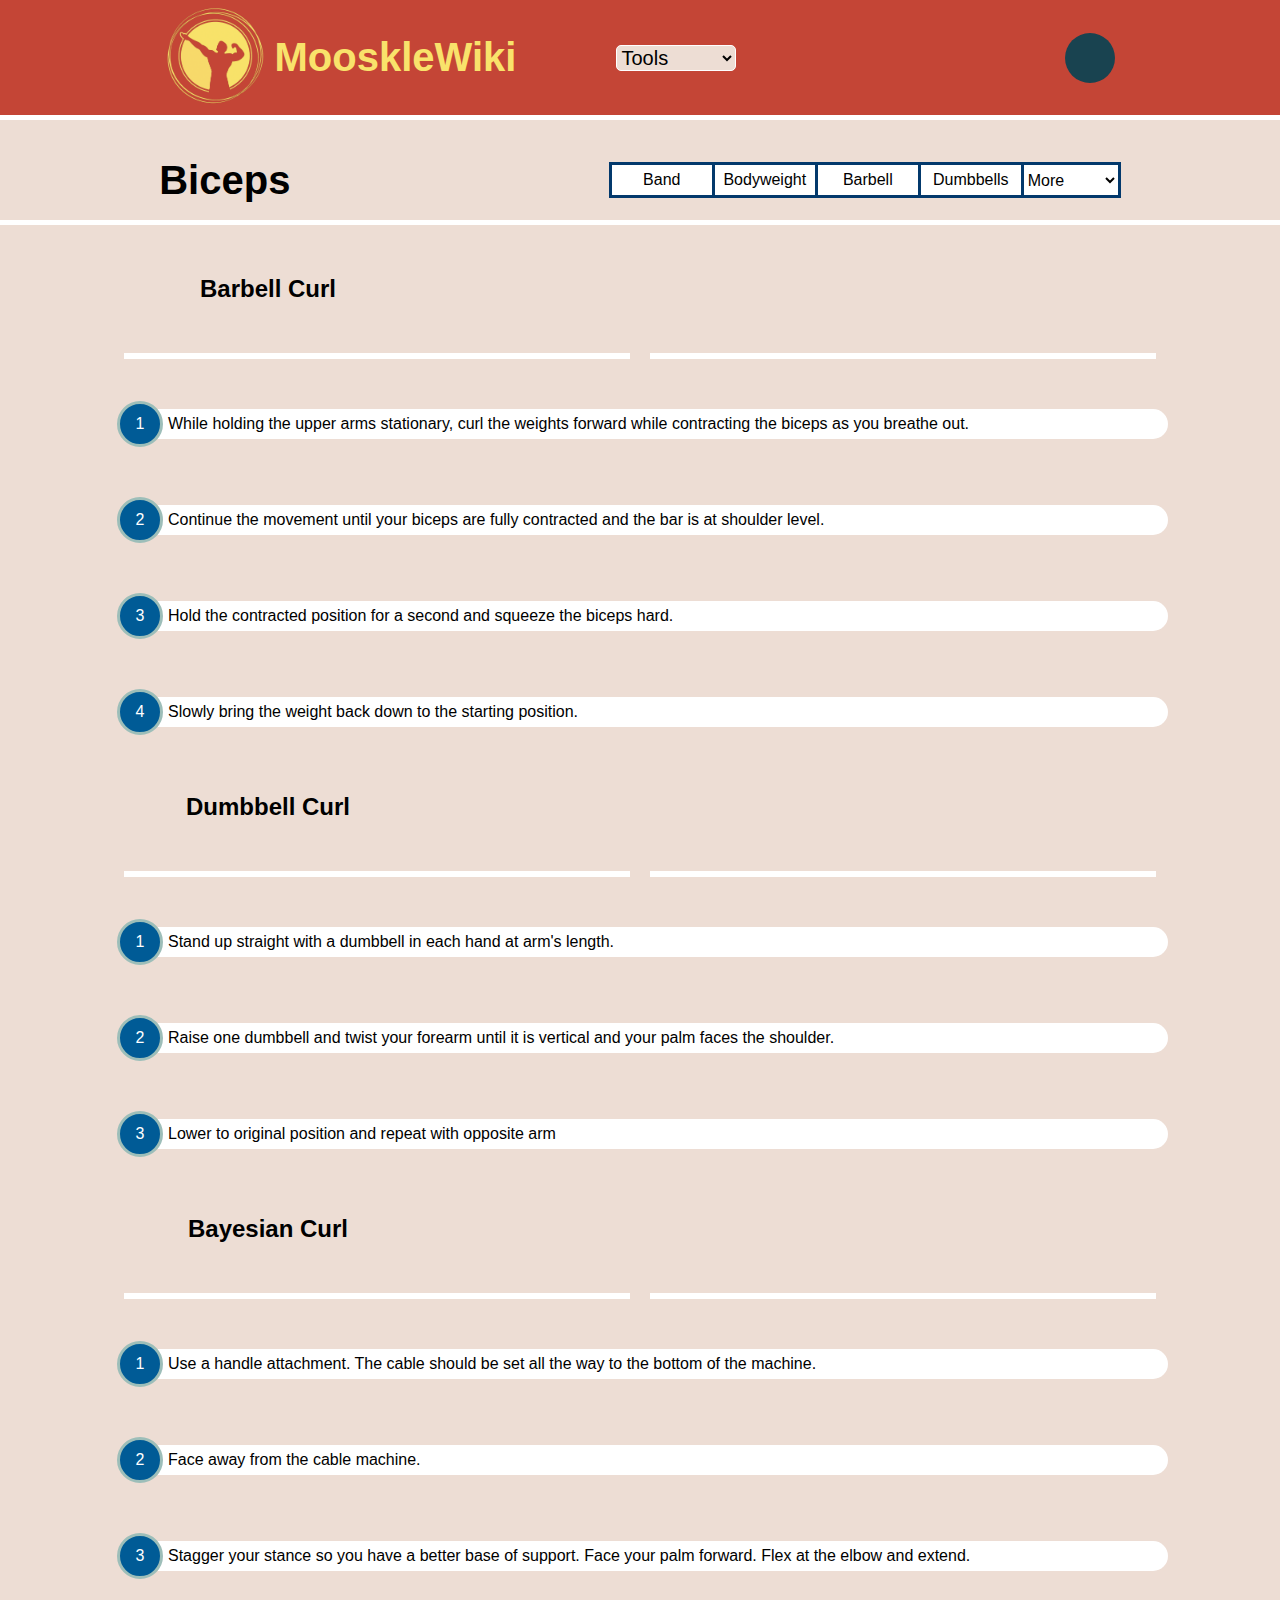
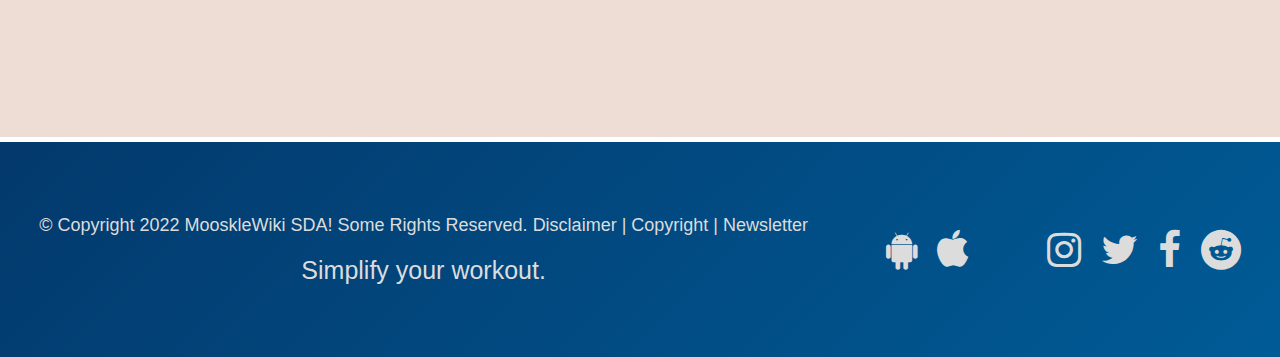
==== Biceps.html @ 2c189a22 "damn" ====
<!DOCTYPE html>
<html lang="en">
<head>
    <meta charset="UTF-8">
    <meta http-equiv="X-UA-Compatible" content="IE=edge">
    <meta name="viewport" content="width=device-width, initial-scale=1.0">
    <title>Biceps | MooskleWiki</title>
    <link rel="icon" type="image/x-icon" href="./Screen_Shot_2022-08-16_at_16.37.59-removebg-preview.png">
    <link rel="stylesheet" href="./Forearms.css">
    <link rel="stylesheet" href="https://cdnjs.cloudflare.com/ajax/libs/font-awesome/4.7.0/css/font-awesome.min.css">

</head>
<body>
    <div class="container">
        <header>
            <div class="logo">
                <div class="mnlogo">
                    <a href="./muscle.html"><img src="./Screen_Shot_2022-08-16_at_16.37.59-removebg-preview.png" alt="" class="MainLogo"></a>
                    <h1 style="color:#F9E26B; font-size: 40px;">MooskleWiki</h1>
                </div>
                <div class="menus">
                    <select name="" id="slct">
                        <option class="tools" value="">Tools</option>
                        <option class="tools" value="">Bools</option>
                        <option class="tools" value="">Vools</option>
                    </select>
                </div>
            </div>
            <div class="searchContainer">
                <input type="text" id="Search">
            </div>
        </header>
        <main>
            <div class="topmain">
                <h1 class="forearms">
                    Biceps
                </h1>
                <div class="type">
                    <div class="box">Band</div>
                    <div class="box">Bodyweight</div>
                    <div class="box">Barbell</div>
                    <div class="box">Dumbbells</div>
                    <select name="" class="BoxTwo">
                        <option value="">More</option>
                        <option value="">Featured</option>
                        <option value="">Ketllebells</option>
                        <option value="">Cables</option>
                        <option value="">Stretches</option>
                    </select>
                </div>
            </div>
            <h2 class="garchig2">Barbell Curl</h2>
            <div class="exneg">
                <div class="zuragneg">
                    <img class="zuragUmda" src="./photos/barbell-wristcurl-male-front.gif" alt="">
                    <img class="zuragUmda" src="./photos/barbell-wristcurl-male-side.gif" alt="">
                </div>
            </div>
            <div class="zaavar">
                <p class="circle">
                    1
                </p>
                <div class="bichver">
                    While holding the upper arms stationary, curl the weights forward while contracting the biceps as you breathe out.
                </div>
            </div>
            <div class="zaavar">
                <p class="circle">
                    2
                </p>
                <div class="bichver">
                    Continue the movement until your biceps are fully contracted and the bar is at shoulder level.
                </div>
            </div>
            <div class="zaavar">
                <p class="circle">
                    3
                </p>
                <div class="bichver">
                    Hold the contracted position for a second and squeeze the biceps hard.
                </div>
            </div>
            <div class="zaavar">
                <p class="circle">
                    4
                </p>
                <div class="bichver">
                    Slowly bring the weight back down to the starting position.
                </div>
            </div>
            <h2 class="garchig2">Dumbbell Curl</h2>
            <div class="exneg">
                <div class="zuragneg">
                    <img class="zuragUmda" src="./photos/male-dumbbell-curl-front.gif" alt="">
                    <img class="zuragUmda" src="./photos/male-dumbbell-curl-side.gif" alt="">
                </div>
            </div>
            <div class="zaavar">
                <p class="circle">
                    1
                </p>
                <div class="bichver">
                    Stand up straight with a dumbbell in each hand at arm's length.
                </div>
            </div>
            <div class="zaavar">
                <p class="circle">
                    2
                </p>
                <div class="bichver">
                    Raise one dumbbell and twist your forearm until it is vertical and your palm faces the shoulder.
                </div>
            </div>
            <div class="zaavar">
                <p class="circle">
                    3
                </p>
                <div class="bichver">
                    Lower to original position and repeat with opposite arm
                </div>
            </div>
            <h2 class="garchig2">Bayesian Curl</h2>
            <div class="exneg">
                <div class="zuragneg">
                    <img class="zuragUmda" src="./photos/cable-male-bayesiancurl-front.gif" alt="">
                    <img class="zuragUmda" src="./photos/cable-male-bayesiancurl-side.gif" alt="">
                </div>
            </div>
            <div class="zaavar">
                <p class="circle">
                    1
                </p>
                <div class="bichver">
                    Use a handle attachment. The cable should be set all the way to the bottom of the machine.
                </div>
            </div>
            <div class="zaavar">
                <p class="circle">
                    2
                </p>
                <div class="bichver">
                    Face away from the cable machine.
                </div>
            </div>
            <div class="zaavar">
                <p class="circle">
                    3
                </p>
                <div class="bichver">
                    Stagger your stance so you have a better base of support. Face your palm forward. Flex at the elbow and extend.
                </div>
            </div>
        </main>
        <footer>
            <div class="copyRight">
                <div class="copy">
                    © Copyright 2022 MooskleWiki SDA!
                    Some Rights Reserved.
                    Disclaimer | Copyright | Newsletter
                </div>
                <div class="uria">
                    Simplify your workout.
                </div>
            </div>
            <div class="android">
                <div class="system fa and">&#xf17b;</div>
                <div class="system fa ip">&#xf179;</div>
            </div>
            <div class="supports">
                <p class="app fa insta">&#xf16d;</p>
                <p class="app fa twitter">&#xf099;</p>
                <p class="app fa face">&#xf09a;</p>
                <p class="app fa red">&#xf1a1;</p>
            </div>
        </footer>
    </div>
</body>
</html>
---- Forearms.css ----
* {
    margin: 0;
    padding: 0;
    font-family: 'Trebuchet MS', 'Lucida Sans Unicode', 'Lucida Grande', 'Lucida Sans', Arial, sans-serif;
}
.container {
    width: 100vw;
    height: 100vh;
    display: grid;
    grid-template-rows: 120px auto 220px;
}
header {
    grid-row: 1 / 2;
    position: sticky;
    background-color: #C44536;
    top: 0px;
    display: flex;
    justify-content: space-around;
    border-bottom: 5px solid white;
    z-index: 1;
}
.MainLogo {
    width: 100px;
    height: 100px;
    justify-content: center;
    align-items: center;
}
.mnlogo:hover {
    cursor: pointer;
}
.logo {
    display: flex;
    gap: 100px;
}
.menus {
    display: flex;
    justify-content: center;
    align-items: center;
    gap:80px;
}
.search {
    display: flex;
    justify-content: center;
    align-items: center;
}
.searchContainer {
    display: flex;
    justify-content: center;
    align-items: center;
}
#Search {
    width: 50px;
    height: 50px;
    background-color: #194350;
    outline: none;
    border: 0px;
    border-radius: 50%;
    color: white;

}
#slct {   
    background-color: #EDDDD4;
    border-radius: 5px;
    border: 1px solid white;
    width: 120px;
    font-size: 20px;
    color: black;
    transition: 0.5s;
}
#slct:hover {
    box-shadow: 0px 0px 25px #bdeaee ;
}
.mnlogo {
    display: flex;
    justify-content: center;
    align-items: center;
    gap: 10px;
}
footer {
    grid-row: 3 / 4;
    border-top: 5px solid white;
    background: linear-gradient(-45deg , #005b96, #03396c);
    display: flex;
    justify-content: space-around;
}
.system {
    font-size: 40px !important;
    color: gainsboro;
}
.app {
    font-size: 40px !important;
    color: gainsboro;
}
.copyRight {
    display: flex;
    flex-direction: column;
    justify-content: center;
    align-items: center;
    gap: 20px;
}
.android {
    display: flex;
    justify-content: center;
    align-items: center;
    gap: 20px;
    cursor: pointer;
}
.supports {
    display: flex;
    justify-content: center;
    align-items: center;
    gap: 20px;
    cursor: pointer;
}
.copy {
    font-size: 18px;
    color: gainsboro;
    font-family: 'Trebuchet MS', 'Lucida Sans Unicode', 'Lucida Grande', 'Lucida Sans', Arial, sans-serif;
}
.uria {
    font-size: 25px;
    color: gainsboro;
    font-family: 'Trebuchet MS', 'Lucida Sans Unicode', 'Lucida Grande', 'Lucida Sans', Arial, sans-serif;
}
.insta {
    transition: 0.5s;
}
.twitter {
    transition: 0.5s;
}
.face {
    transition: 0.5s;
}
.red {
    transition: 0.5s;
}
.insta:hover {
    color: #FC4F4F;
}
.twitter:hover {
    color: #63ace5;
}
.face:hover {
    color: #4b86b4;
}
.red:hover {
    color:  #f37736 ;
}
.and {
    transition: 0.5s;
}
.ip {
    transition: 0.5s;
}
.and:hover {
    color: #7bc043 ; 
}
.ip:hover {
    color: black;
}
main {
    grid-row: 2 / 3;
    display: grid;
    grid-template-rows: 80px auto;
    z-index: 0;
}
.topmain {
    width: 100vw;
    height: 80px;
    background-color: #EDDDD4;
    /* background: linear-gradient(-45deg , #9DBEB9, #126E82); */
    padding-top: 20px;
    border-bottom: 5px solid white;
    display: flex;
    justify-content: space-around;
    align-items: center;
}
.type {
    display: flex;
    align-items: center;
}
.box {
    width: 100px;
    height: 30px;
    background-color: white;
    border: 3px solid #03396c;
    border-right: 0px;
    transition: 0.2s;
    cursor: pointer;
    display: flex;
    justify-content: center;
    align-items: center;
}   
.box:hover {
    background-color: gainsboro;
}
.BoxTwo {
    cursor: pointer;
    width: 100px;
    height: 36px;
    background-color: white;
    border: 3px solid #03396c;
    font-size: 16px;
    transition: 0.2s;
}
.BoxTwo:hover {
    background-color: gainsboro;
}
.forearms {
    color: black;
    font-size: 40px;
}
main {
    display: flex;
    flex-direction: column;
    gap: 50px;
    padding-bottom: 150px;
    background-color: #EDDDD4;
}
.garchig2 {
    display: flex;
    justify-content: center;
    position: relative;
    right: 372px;
    color: black;
}
.zuragneg {
    display: flex;
    gap: 20px;
}
.exneg {
    display: flex;
    flex-direction: column;
    align-items: center;
    justify-content: space-around;
}
.zaavar {
    display: flex;
    justify-content: center;
}
.circle {
    position: relative;
    left: 5px;
    bottom: 8px;
    width: 40px;
    height: 40px;
    background-color: #005b96;
    border-radius: 50%;
    border: 3px solid #9DBEB9;
    display: flex;
    justify-content: center;
    align-items: center;
    color: white;
    font-family:Impact, Haettenschweiler, 'Arial Narrow Bold', sans-serif;
}
.bichver {
    background-color: white;
    width: 1000px;
    height: 30px;
    display: flex;
    padding-left: 10px;
    align-items: center;
    border-radius: 0 25px 25px 0;
}
.massa{
    position: relative;
    left: 500px;
}
.zuragUmda {
    width: 500px;
    height: auto;
    border: 3px solid white;
}
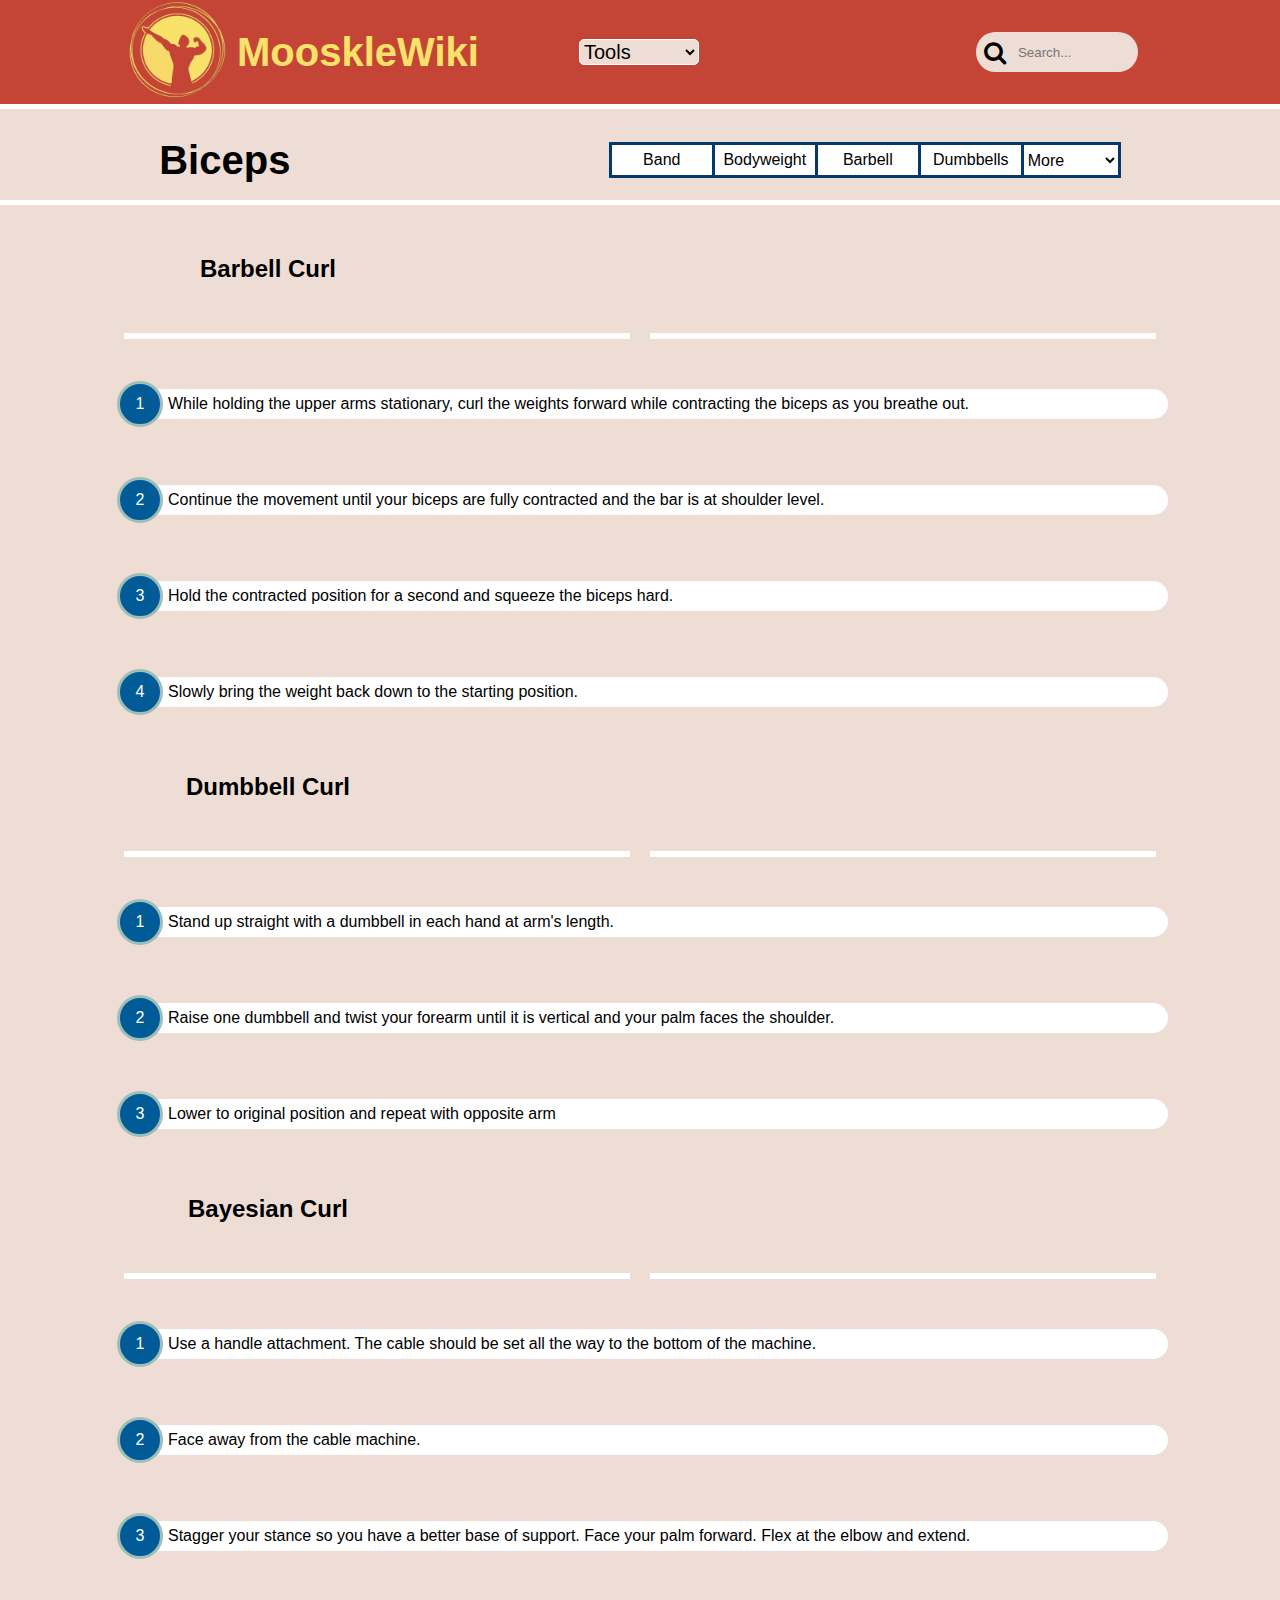
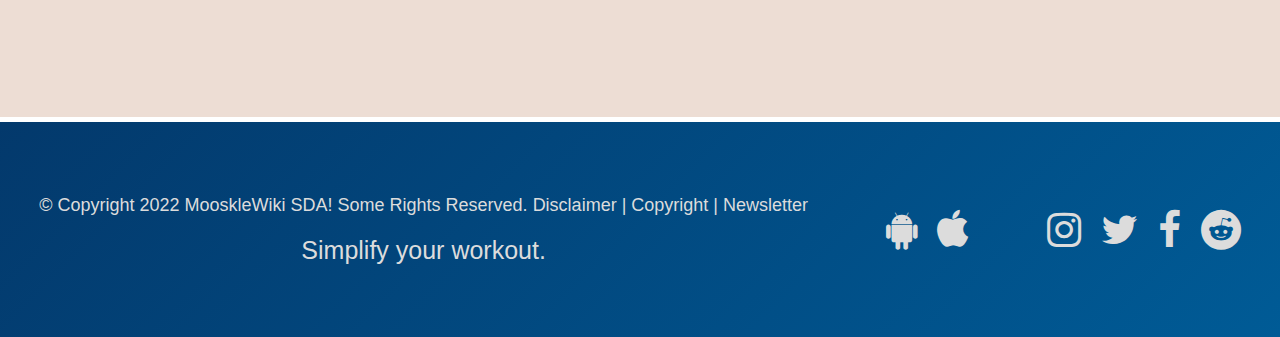
==== commit 2c957db2: "sitedude" ====
--- a/Biceps.html
+++ b/Biceps.html
@@ -27,7 +27,8 @@
                 </div>
             </div>
             <div class="searchContainer">
-                <input type="text" id="Search">
+                <i style="font-size:24px" class="fa glass">&#xf002;</i>
+                <input type="text" id="srch" placeholder="Search...">
             </div>
         </header>
         <main>
--- a/Forearms.css
+++ b/Forearms.css
@@ -7,11 +7,12 @@
     width: 100vw;
     height: 100vh;
     display: grid;
-    grid-template-rows: 120px auto 220px;
+    grid-template-rows: 100px auto 220px;
 }
 header {
     grid-row: 1 / 2;
-    position: sticky;
+    width: 100vw;
+    position: fixed;
     background-color: #C44536;
     top: 0px;
     display: flex;
@@ -19,6 +20,34 @@
     border-bottom: 5px solid white;
     z-index: 1;
 }
+
+.searchContainer {
+    width: 200px;
+    display: flex;
+    justify-content: center;
+    align-items: center;
+    transition: 1s;
+}
+.glass {
+    color: black;
+    padding: 8px;
+    background-color: #EDDDD4;
+    border-radius: 50% 0 0 50%;
+    position: relative;
+    left: 8px;
+}
+#srch {
+    outline: none;
+    border: 0;
+    border-radius: 0 20px 20px 0px ;
+    width: 120px;
+    height: 40px;
+    padding-left: 12px;
+    background-color: #EDDDD4;    
+    color: black;
+    transition: 1s;
+}
+
 .MainLogo {
     width: 100px;
     height: 100px;
